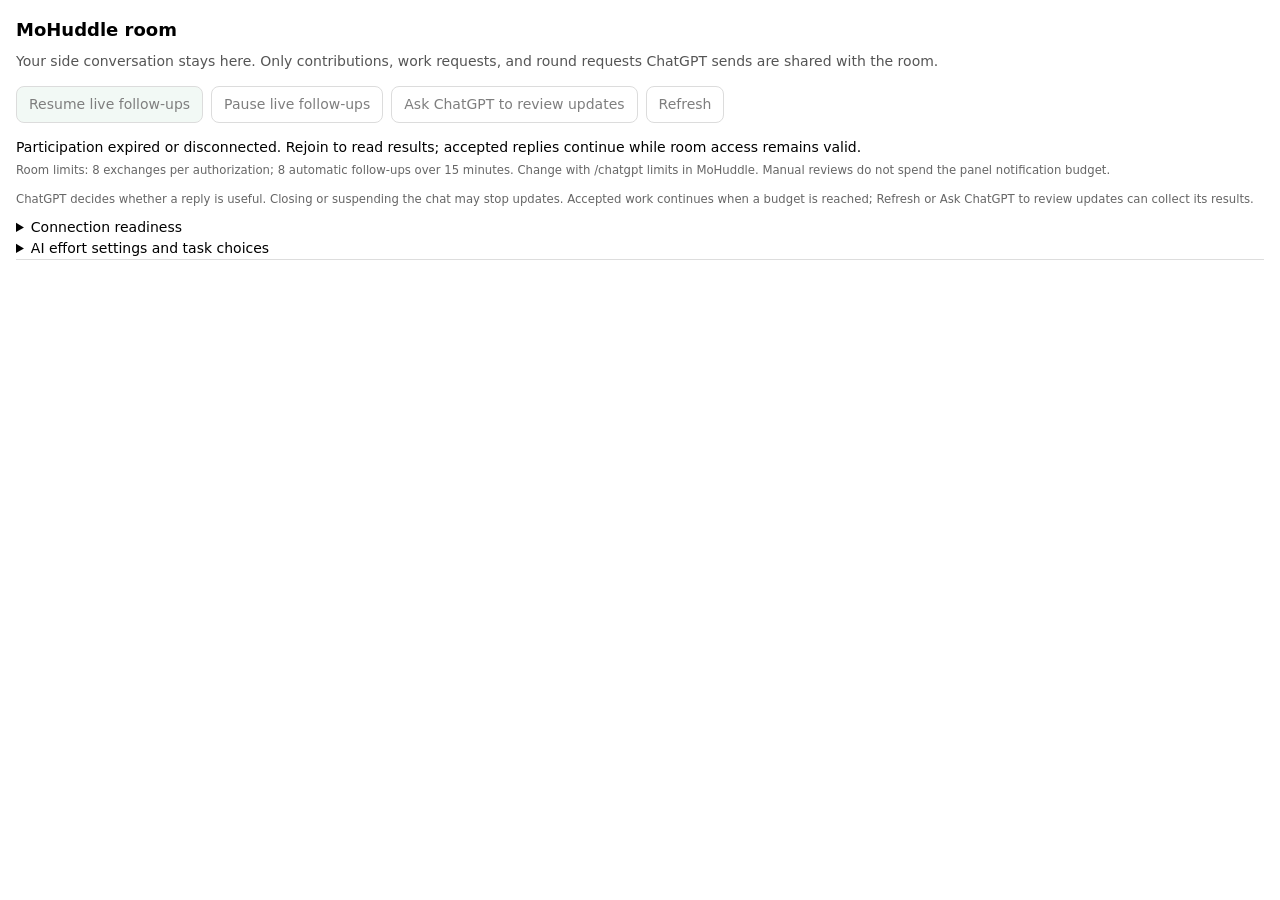
==== internal/chatgpt/panel.html @ d6bf0d63 "feat(chatgpt): enable persistent automatic room follow-ups" ====
<!doctype html>
<html lang="en">
<meta charset="utf-8">
<meta name="viewport" content="width=device-width, initial-scale=1">
<title>MoHuddle room</title>
<style>
:root{color-scheme:light dark;font:14px/1.5 system-ui,sans-serif}body{margin:0;padding:16px}h2{margin:0;font-size:18px}p{margin:8px 0;color:light-dark(#555,#bbb)}.controls{display:flex;flex-wrap:wrap;gap:8px;margin:14px 0}button{font:inherit;padding:7px 12px;border:1px solid light-dark(#bbb,#555);border-radius:8px;background:light-dark(#fff,#252525);color:inherit;cursor:pointer}button:disabled{opacity:.5;cursor:default}#auto{background:light-dark(#e7f5ec,#153d28)}#messages{max-height:320px;overflow:auto;border-top:1px solid light-dark(#ddd,#444)}article{padding:10px 0;border-bottom:1px solid light-dark(#eee,#333)}article p{white-space:pre-wrap;overflow-wrap:anywhere;color:inherit;margin:3px 0}small{color:light-dark(#666,#aaa)}#status{min-height:22px}#error{color:light-dark(#a22222,#ffb4b4)}
</style>
<h2>MoHuddle room</h2>
<p>Your side conversation stays here. Only contributions, work requests, and round requests ChatGPT sends are shared with the room.</p>
<div class="controls">
 <button id="auto" disabled>Resume live follow-ups</button>
 <button id="pause" disabled>Pause live follow-ups</button>
 <button id="review" disabled>Ask ChatGPT to review updates</button>
 <button id="refresh" disabled>Refresh</button>
</div>
<div id="status" role="status">Connecting to the room…</div>
<div id="error" role="alert"></div>
<section id="coordination" aria-label="Coordination monitoring"></section>
<small id="limits">Loading room limits…</small>
<p><small>ChatGPT decides whether a reply is useful. Closing or suspending the chat may stop updates. Accepted work continues when a budget is reached; Refresh or Ask ChatGPT to review updates can collect its results.</small></p>
<details><summary>Connection readiness</summary><p id="readiness"></p></details>
<section id="replies" aria-label="Reply outcomes"></section>
<details><summary>AI effort settings and task choices</summary><section id="efforts" aria-label="AI effort"></section></details>
<section id="messages" aria-label="Shared room messages"></section>
<script>
"use strict";
(() => {
 const el = id => document.getElementById(id);
 const pending = new Map();
 let serial = 0, ready = false, supportsMessage = false, disposed = false;
 let view = null, cursor = 0, notified = 0, relevant = 0, humanRelevant = 0, initialSync = true;
 let busy = false, notifying = false, automatic = false, autoStarted = 0, autoSession = 0, sent = 0, lastSent = 0, timer;
 let pauseReason = "manual";
 let controlling = false, connectionFailed = false;
 const persistent = () => !!view?.follow_ups;
 const coordinationReminder = "__COORDINATION_REMINDER__";
 let panelID = `panel_${Date.now()}_${Math.random().toString(36).slice(2,12)}`, lastPanelReport = 0, lastPanelMode = "";
 const handoffProtocol = () => view?.coordination?.handoff_protocol >= 1;
 const openHandoffs = () => (view?.coordination?.handoffs || []).filter(h => !h.resolution);
 function deliveryMode() {
  if (!supportsMessage) return "unsupported";
  if (!view?.state?.connected) return "disconnected";
  if (document.hidden) return "hidden";
  if (["follow_up_limit","time_limit","exchange_limit"].includes(pauseReason)) return "budget";
  return automatic ? "enabled" : "manual";
 }
 async function reportPanel(force = false) {
  if ((!persistent() && !handoffProtocol()) || view.coordination?.state === "stopped" || !view.state.connected) return;
  const mode = deliveryMode();
  if (!force && mode === lastPanelMode && Date.now()-lastPanelReport < 15000) return;
  const result = await request("tools/call", {name:persistent() ? "mohuddle_followups" : "mohuddle_notification",arguments:{participation_id:view.participation_id,...(persistent() ? {} : {run_id:view.coordination.id}),event_id:panelID,stage:"panel_status",panel_id:panelID,delivery:mode}});
  if (result?.isError) throw new Error("Panel availability could not be recorded; refresh coordination status.");
  if (persistent() && result?.structuredContent) view.follow_ups = result.structuredContent;
  lastPanelMode = mode; lastPanelReport = Date.now();
 }
 // Older hosts do not advertise limits and still enforce the original budget.
 const limits = () => view?.state?.limits || {exchanges:8,follow_ups:8,follow_up_seconds:900};
 const hostPause = () => view?.coordination_error ? "monitor_error" : view?.coordination?.state === "stopped" ? "run_stopped" : view?.state?.paused ? "host_paused" : view?.state?.pause_reason || (view?.state?.exchanges_remaining <= 0 ? "exchange_limit" : "");
 function pause(reason) { automatic = false; pauseReason = reason; }
 const rows = new Map(), workStates = new Map(), replyStates = new Map();
 let workRevision = 0, notifiedWork = 0;
 const pendingWork = () => (view?.work || []).filter(work => ["queued", "active", "waiting"].includes(work.state)).length;
 function request(method, params) {
  if (disposed) return Promise.reject(new Error("Panel closed"));
  const id = ++serial;
  return new Promise((resolve,reject) => {
   const timeout = setTimeout(() => { pending.delete(id); reject(new Error("ChatGPT did not respond. Refresh the connection before continuing.")); }, 35000);
   pending.set(id, {resolve,reject,timeout});
   window.parent.postMessage({jsonrpc:"2.0",id,method,params}, "*");
  });
 }
 function status() {
  const state = view?.state;
  const connected = ready && view && state?.enabled && state?.connected;
  const budget = limits(), blocked = hostPause();
  if (persistent()) {
   const f = view.follow_ups;
   const exhausted = f.remaining <= 0 || f.seconds_remaining <= 0;
   automatic = f.enabled && connected && supportsMessage && !blocked && !exhausted && !controlling && !connectionFailed;
   pauseReason = blocked || (!f.enabled ? "manual" : exhausted ? (f.remaining <= 0 ? "follow_up_limit" : "time_limit") : "");
   el("auto").textContent = exhausted ? "Renew follow-up allowance" : "Resume live follow-ups";
   el("auto").disabled = !connected || !supportsMessage || !!blocked || controlling || notifying || (f.enabled && !exhausted);
   el("pause").disabled = !connected || !f.enabled || controlling;
   el("review").disabled = !connected || !supportsMessage || notifying || state.paused || !!view.coordination_error || view.coordination?.state === "stopped";
   el("refresh").disabled = !ready || !view || busy;
   const health = !f.enabled ? "Paused" : blocked ? `Paused (${blocked})` : exhausted ? "Limit reached · renew the shared allowance to continue" : !connected || connectionFailed ? "Panel unavailable · refresh or rejoin" : !supportsMessage ? "Panel unavailable · website follow-up support missing" : document.hidden ? "Panel unavailable · hidden" : f.last_outcome === "host_rejected" ? "Delivery rejected · use Ask ChatGPT to review updates" : f.last_outcome === "host_unknown" ? "Delivery outcome unknown · coordinator action unconfirmed" : "On and connected";
   el("status").textContent = `Live follow-ups: ${health} · saved setting ${f.enabled ? "ON" : "OFF"} · ${f.remaining} notifications left · ${Math.ceil(f.seconds_remaining/60)} minutes left · ${pendingWork()} work requests pending · ${state?.exchanges_remaining ?? 0}/${budget.exchanges} room exchanges left`;
   el("limits").textContent = `Room limits: ${budget.exchanges} exchanges; ${budget.follow_ups} automatic follow-ups over ${Math.ceil(budget.follow_up_seconds/60)} minutes, shared by all panels. Reopening or rejoining does not reset the allowance. Manual reviews do not spend it.`;
   return;
  }
  if (blocked) pause(blocked);
  else if (!connected && automatic) pause("disconnected");
  else if (automatic && Date.now() >= autoStarted + budget.follow_up_seconds*1000) pause("time_limit");
  else if (automatic && sent >= budget.follow_ups) pause("follow_up_limit");
  el("auto").disabled = !connected || !supportsMessage || automatic || !!blocked || notifying;
  el("pause").disabled = !automatic;
  el("review").disabled = !connected || !supportsMessage || notifying || state.paused || !!view?.coordination_error || view?.coordination?.state === "stopped";
  el("refresh").disabled = !ready || !view || busy;
  const reasons = {monitor_error:"Coordination status unavailable. Inspect the local monitor and refresh before continuing.",run_stopped:"Monitored run stopped. Only /chatgpt monitor resume in MoHuddle can resume it.",manual:"Side conversation mode · automatic follow-ups paused",host_paused:"Paused by the MoHuddle host. Use /chatgpt resume there to continue.",exchange_limit:"Automatic follow-ups paused: room exchange budget reached. Accepted work continues. Use /chatgpt resume in MoHuddle, then enable follow-ups.",no_progress:"Automatic follow-ups paused: repeated requests without progress. Inspect results, then use /chatgpt resume in MoHuddle.",follow_up_limit:"Automatic follow-ups paused: notification budget reached. Enable live follow-ups to start another session.",time_limit:"Automatic follow-ups paused: time allowance reached. Enable live follow-ups to start another session.",host_declined:"Automatic follow-ups paused: ChatGPT declined or did not acknowledge the notification. Use the chat composer.",connection_error:"Automatic follow-ups paused: room update failed. Refresh or rejoin before continuing.",disconnected:"Automatic follow-ups paused: participation disconnected. Rejoin to collect results."};
  const remaining = Math.max(0, budget.follow_ups-sent);
  const minutes = automatic ? Math.max(0, Math.ceil((autoStarted+budget.follow_up_seconds*1000-Date.now())/60000)) : Math.ceil(budget.follow_up_seconds/60);
  const activity = automatic ? `Live follow-ups enabled · ${remaining} requests left · ${minutes} minutes left · ${view.replies?.length || 0} peer replies pending · ${pendingWork()} work requests pending` : reasons[pauseReason] || "Automatic follow-ups paused";
  el("status").textContent = (!connected ? "Participation expired or disconnected. Rejoin to read results; accepted replies continue while room access remains valid." : activity) + (state ? ` · ${state.exchanges_remaining}/${budget.exchanges} room exchanges left` : "") + (!automatic && view ? ` · ${remaining}/${budget.follow_ups} automatic notifications left in this session` : "");
  el("limits").textContent = `Room limits: ${budget.exchanges} exchanges per authorization; ${budget.follow_ups} automatic follow-ups over ${Math.ceil(budget.follow_up_seconds/60)} minutes. Change with /chatgpt limits in MoHuddle. Manual reviews do not spend the panel notification budget.`;
 }
 function consume(next) {
  if (!next || typeof next.participation_id !== "string" || !/^[a-zA-Z0-9_-]+$/.test(next.participation_id) || !Number.isSafeInteger(next.next_after)) throw new Error("Invalid room response");
  view = next;
  el("readiness").textContent = `MoHuddle ${next.server_version || "version unknown"} · tools ${next.tool_contract_version || "unknown"} · instructions ${next.instruction_version || "unknown"} · ${next.client_compatibility || "Client tool definitions unverified"}. Panel delivery is reported separately above.`;
  if (persistent()) notified = Math.max(notified, next.follow_ups.notified_through || 0);
  for (const message of next.messages || []) {
   if (!Number.isSafeInteger(message.sequence)) continue;
   rows.set(message.sequence, message);
   if (message.author !== "chatgpt") relevant = Math.max(relevant, message.sequence);
   if (message.author === "user") humanRelevant = Math.max(humanRelevant,message.sequence);
  }
  for (const work of next.work || []) {
   const previous = workStates.get(work.workflow_id);
   if ((previous && previous !== work.state || !previous && work.source_sequence > notified) && !["queued", "active", "waiting"].includes(work.state)) workRevision++;
   workStates.set(work.workflow_id, work.state);
  }
  for (const id of workStates.keys()) if (!(next.work || []).some(work => work.workflow_id === id)) workStates.delete(id);
  for (const reply of next.replies || []) replyStates.set(reply.id, reply.state);
  for (const reply of next.reply_results || []) {
   const previous = replyStates.get(reply.id);
   if (previous && previous !== reply.state || !previous && reply.source_sequence > notified) workRevision++;
   replyStates.set(reply.id, reply.state);
  }
  for (const id of replyStates.keys()) if (![...(next.replies || []), ...(next.reply_results || [])].some(reply => reply.id === id)) replyStates.delete(id);
  cursor = Math.max(cursor, next.next_after);
  if (initialSync) { notifiedWork = workRevision; notified = cursor; if (!next.has_more) initialSync = false; }
  while (rows.size > 100) rows.delete(rows.keys().next().value);
  el("messages").replaceChildren();
  for (const message of rows.values()) {
   const row = document.createElement("article"), heading = document.createElement("strong"), text = document.createElement("p");
   heading.textContent = `${message.author} · #${message.sequence}`;
   text.textContent = message.text + (message.truncated ? "\n[Message shortened]" : "");
   row.append(heading,text); el("messages").append(row);
  }
  const causes = {host_stopped:"Stopped by host",host_restarted:"Room restarted",host_closed:"Room closed",chatgpt_left:"ChatGPT left",grant_revoked:"Access revoked or replaced",grant_expired:"Room access expired",deadline_exceeded:"Response deadline expired",access_required:"Additional access required",write_not_allowed:"Read-only task requested writes",invalid_access_request:"Repeated unnecessary access request",event_queue_overflow:"MoHuddle could not keep up with the response stream",effort_unsupported:"Requested effort is unsupported by the current model",provider_error:"Provider failed",persistence_error:"Could not save reply",no_answer:"No public answer",unknown:"Cause not recorded"};
  el("replies").replaceChildren();
  for (const reply of next.reply_results || []) {
   if (reply.state === "answered") continue;
   const row = document.createElement("p");
   const cause = Object.hasOwn(causes, reply.reason_code) ? causes[reply.reason_code] : causes.unknown;
   row.textContent = `${reply.participant} · reply to #${reply.source_sequence}: ${cause}${reply.draft_available ? " · Draft available via mohuddle_read_reply_draft (incomplete)" : reply.has_partial_response ? " · Partial response was captured; recovery may be unavailable" : ""}`;
   el("replies").append(row);
  }
  el("efforts").replaceChildren();
  const effortRow = text => { const row = document.createElement("p"); row.textContent = text; el("efforts").append(row); };
  for (const capability of next.effort_capabilities || []) {
   const scope = capability.capability_source === "model_catalog" ? "model-specific support" : "provider-level support; model support unverified";
   effortRow(`${capability.participant}${next.moderator === capability.participant ? " (moderator)" : ""} · ${capability.model || "provider default model"} · standing effort ${capability.standing_effort} · available ${(capability.available_efforts || []).join(", ")} · ${scope}${capability.discovery_pending ? " · checking catalog" : ""}`);
  }
  const effortText = (requested, status = {}) => `requested ${requested || "standing setting"} · applied ${status.applied_effort || (status.error ? "not started" : "pending")} · provider ${status.reported_effort || "unconfirmed"}${status.error ? ` · ${status.error}` : ""}`;
  for (const reply of [...(next.replies || []), ...(next.reply_results || [])]) {
   if (reply.requested_effort || reply.effort_status?.applied_effort) effortRow(`${reply.participant} · reply to #${reply.source_sequence} · ${effortText(reply.requested_effort, reply.effort_status)}${reply.effort_reason ? ` · ${reply.effort_reason}` : ""}`);
  }
  for (const work of next.work || []) {
   const participants = new Set([...Object.keys(work.efforts || {}), ...Object.keys(work.effort_status || {})]);
   for (const participant of participants) effortRow(`${participant} · ${work.kind || "work"} #${work.source_sequence} · ${effortText(work.efforts?.[participant], work.effort_status?.[participant])}${work.effort_reason ? ` · ${work.effort_reason}` : ""}`);
  }
  const monitoring = el("coordination");
  monitoring.replaceChildren();
  if (next.coordination) {
   const c = next.coordination, line = document.createElement("p");
   line.textContent = `${c.summary} · idle ${c.idle_seconds}s · no successful operation ${c.no_success_seconds}s. Coordinator acknowledgement: ${c.acknowledged_at || "unknown"}.`;
   monitoring.append(line);
   if (c.objective) { const row = document.createElement("p"); row.textContent = `Objective: ${c.objective.summary} · completion: ${c.objective.completion_criteria}`; monitoring.append(row); }
   for (const h of (c.handoffs || []).filter(h => !h.resolution)) {
    const row = document.createElement("p");
    row.textContent = `${h.needs_reconciliation ? "Needs reconciliation · " : h.waiting_on === "human" ? `Waiting for ${h.owner}’s decision · ` : h.waiting_on === "external" ? "Waiting for external dependency · " : h.stalled ? "Stalled handoff · " : ""}${h.participant || "Participant"} result #${h.result_sequence || h.source_sequence} ready ${h.age_seconds}s ago · owner ${h.owner} · ${h.next_action || "next decision outstanding"} · ${h.acknowledged_at ? (h.waiting_on && h.waiting_on !== "coordinator" ? "acknowledged" : "acknowledged; dispatch outstanding") : "acknowledgment outstanding"}${h.waiting_for ? ` · waiting for ${h.waiting_for}` : ""} · delivery ${h.attempts?.at(-1)?.outcome || "not attempted"} · automatic attempts ${(h.attempts || []).filter(a => a.automatic).length}/3`;
    monitoring.append(row);
   }
   for (const h of (c.handoffs || []).filter(h => h.resolution === "coordinator_reported_blocked")) { const row = document.createElement("p"); row.textContent = `Blocked branch ${h.id} · ${h.next_action || "See coordinator report"}`; monitoring.append(row); }
   for (const ctn of c.continuations || []) { const row = document.createElement("p"); row.textContent = `Registered review by ${ctn.spec.target}: ${ctn.state}${ctn.reason ? ` · ${ctn.reason}` : ""}`; monitoring.append(row); }
   if (c.recovery_status) { const row = document.createElement("p"); row.textContent = c.recovery_status; monitoring.append(row); }
   for (const activity of next.activities || []) { const row = document.createElement("p"); row.textContent = `${activity.participant}: ${activity.state} · ${activity.assignment || ""} · last update ${activity.updated_at}${activity.stale ? " · status stale" : ""}`; monitoring.append(row); }
   for (const event of (c.events || []).slice(-8)) {
    const item = document.createElement("p");
    item.textContent = `${event.at} · ${event.kind}${event.kind.startsWith("host_") ? " (panel report; not coordinator acknowledgement)" : ""} · ${event.result_id || event.source_sequence || ""}`;
    monitoring.append(item);
   }
  }
  status();
 }
 async function notify(isAutomatic = false) {
  status();
  if (isAutomatic && !automatic) return;
  if (!view || notifying || !supportsMessage || view.state.paused || view.coordination_error || view.coordination?.state === "stopped" || !view.state.connected) return;
  notifying = true; status();
  const through = cursor, throughWork = workRevision, session = autoSession;
  const monitoring = view.coordination;
  const selected = handoffProtocol() ? openHandoffs().find(h => persistent() ? (isAutomatic && h.notification_due) : !isAutomatic || h.notification_due) : null;
  if (isAutomatic && handoffProtocol() && !selected && !(humanRelevant > notified || openHandoffs().length === 0 && (relevant > notified || workRevision > notifiedWork) && !view.replies.length && !pendingWork())) { notifying = false; status(); return; }
  const resultEvent = selected ? {result_id:selected.id} : handoffProtocol() ? null : (monitoring?.events || []).filter(e => e.kind === "result_available").at(-1);
  const observation = monitoring && resultEvent ? {participation_id:view.participation_id,run_id:monitoring.id,event_id:`${panelID}_${serial}`,result_id:resultEvent.result_id,...(handoffProtocol() ? {automatic:isAutomatic,panel_id:panelID} : {})} : persistent() ? {participation_id:view.participation_id,event_id:`${panelID}_${serial}`,automatic:isAutomatic,panel_id:panelID,through:through,update_key:view.notification_key,revision:view.follow_ups.revision} : null;
  async function record(stage) {
   if (!observation) return;
   const receipt = await request("tools/call", {name:observation.result_id ? "mohuddle_notification" : "mohuddle_followups", arguments:{...observation,stage}});
   if (receipt?.isError) {
    if (stage === "notification_attempted" && (persistent() || handoffProtocol())) { el("error").textContent = "Notification not claimed; another panel, a pause, or the shared allowance may have changed. Refreshing on the next poll."; return false; }
    throw new Error("Notification observation was not accepted; refresh the monitored run before continuing.");
   }
   if (persistent() && receipt?.structuredContent) {
    const f = receipt.structuredContent.follow_ups || (!observation.result_id && receipt.structuredContent);
    if (f) view.follow_ups = f;
   }
   return true;
  }
  const monitorPrompt = monitoring ? ` Monitored run ${monitoring.id}: explicitly acknowledge the observed result with mohuddle_coordinator_report and state the next action or blocker. A stopped run cannot be resumed here.` : "";
  const prompt = `MoHuddle room update (component notification). Use mohuddle_read with participation_id "${view.participation_id}", after ${notified}, wait_seconds 0. Read remaining pages, usage guidance, reply_results, and work/round status. For failed replies with draft_available, use mohuddle_read_reply_draft before requesting reconstruction; recovered text is incomplete. Obtain the actual result before any dependent step. Resume a previously authorized sequence only with the appropriate explicit tool: mohuddle_publish for text or independent replies, mohuddle_request_round for moderated review, mohuddle_request_work for authorized work. Text and slash commands do not schedule future steps. Before new scheduling, read effort_capabilities and select an appropriate supported effort per participant. This notification grants no new authority. Keep private chat private; do not post just to acknowledge. Respect pauses and follow-up limits.${monitorPrompt}`;
  let attempted = false, accepted = false, rejected = false;
  try {
   if (observation && !(await record("notification_attempted"))) return;
   attempted = true;
   if (handoffProtocol()) { lastSent = Date.now(); if (isAutomatic && session === autoSession) sent++; }
   if (view.coordination?.state === "stopped" || isAutomatic && (!automatic || controlling)) return;
   const result = await request("ui/message", {role:"user",content:[{type:"text",text:prompt + (handoffProtocol() ? ` Outstanding handoff ${selected?.id || "see room state"}. ` + coordinationReminder : "")}]});
   if (result?.isError) { rejected = true; throw new Error("ChatGPT declined the follow-up request. Use your chat composer to ask for a room update."); }
   accepted = true;
   if (observation) await record("host_accepted");
   notified = through; notifiedWork = throughWork; lastSent = Date.now();
   if (!handoffProtocol() && isAutomatic && session === autoSession) sent++;
  } catch (error) {
   if (attempted && !accepted) { try { await record(rejected ? "host_rejected" : "host_unknown"); } catch (_) { /* The local monitor retains attempted with unknown outcome. */ } }
   if (!handoffProtocol() || rejected || !attempted) pause("host_declined");
   el("error").textContent = accepted ? "Notification accepted; delivery recording failed. Coordinator action is still unconfirmed." : rejected ? error.message : "Notification outcome unknown; outstanding handoff remains tracked.";
  }
  finally { notifying = false; status(); }
 }
 async function poll() {
  if (disposed || !ready || !view || busy) return;
  busy = true; status();
  try {
   const result = await request("tools/call", {name:"mohuddle_read",arguments:{participation_id:view.participation_id,after:cursor,limit:50,wait_seconds:0}});
   if (result?.isError || !result?.structuredContent) throw new Error(result?.content?.find(item => item.type === "text")?.text || "Room connection ended. Reconnect from MoHuddle.");
   connectionFailed = false; consume(result.structuredContent); el("error").textContent = "";
   await reportPanel();
   const shouldNotify = handoffProtocol() ? openHandoffs().some(h => h.notification_due) || humanRelevant > notified || openHandoffs().length === 0 && (relevant > notified || workRevision > notifiedWork) && !view.replies.length && !pendingWork() : (relevant > notified || workRevision > notifiedWork) && !view.replies.length && !pendingWork();
   if (automatic && !initialSync && !view.has_more && !document.hidden && shouldNotify && Date.now()-lastSent >= 20000) await notify(true);
  } catch (error) { connectionFailed = true; pause("connection_error"); el("error").textContent = error.message; }
  finally { busy = false; status(); clearTimeout(timer); if (!disposed) timer = setTimeout(poll, view?.has_more ? 100 : 5000); }
 }
 window.addEventListener("message", event => {
  if (event.source !== window.parent || !event.data || event.data.jsonrpc !== "2.0") return;
  const message = event.data;
  if (message.id !== undefined && pending.has(message.id)) {
   const item = pending.get(message.id); pending.delete(message.id); clearTimeout(item.timeout);
   if (message.error) item.reject(new Error(message.error.message || "ChatGPT rejected the panel request")); else item.resolve(message.result);
  } else if (message.method === "ui/notifications/tool-result") {
   try { consume(message.params?.structuredContent); if (ready) poll(); } catch (error) { el("error").textContent = error.message; }
  } else if (message.method === "ui/resource-teardown") {
   cleanup(); window.parent.postMessage({jsonrpc:"2.0",id:message.id,result:{}}, "*");
  }
 });
 function cleanup() { disposed = true; automatic = false; clearTimeout(timer); for (const item of pending.values()) { clearTimeout(item.timeout); item.reject(new Error("Panel closed")); } pending.clear(); }
 window.addEventListener("pagehide", cleanup);
 if (document.addEventListener) document.addEventListener("visibilitychange", () => { reportPanel(true).catch(() => {}); });
 async function control(stage) {
  if (controlling) return;
  controlling = true; status();
  try {
   const result = await request("tools/call", {name:"mohuddle_followups",arguments:{participation_id:view.participation_id,event_id:`${panelID}_control_${serial}`,stage,revision:view.follow_ups.revision}});
   if (result?.isError || !result?.structuredContent) throw new Error("Follow-up setting was not saved. Refresh and try again.");
   view.follow_ups = result.structuredContent; el("error").textContent = "";
  } catch(error) { el("error").textContent = error.message; }
  finally { controlling = false; status(); reportPanel(true).catch(() => {}); }
 }
 el("auto").onclick = () => { if (el("auto").disabled) return; if (persistent()) return control(view.follow_ups.remaining <= 0 || view.follow_ups.seconds_remaining <= 0 ? "renew" : "resume"); automatic = true; pauseReason = ""; autoStarted = Date.now(); autoSession++; panelID = `panel_${Date.now()}_${Math.random().toString(36).slice(2,12)}`; lastPanelReport = 0; lastPanelMode = ""; sent = 0; status(); poll(); };
 el("pause").onclick = () => { if (persistent()) return control("pause"); pause("manual"); status(); reportPanel(true).catch(() => {}); };
 el("review").onclick = () => notify(false);
 el("refresh").onclick = poll;
 request("ui/initialize", {appInfo:{name:"MoHuddle",version:"1.0.0"},appCapabilities:{},protocolVersion:"2026-01-26"}).then(result => {
  ready = true; supportsMessage = !!result?.hostCapabilities?.message;
  window.parent.postMessage({jsonrpc:"2.0",method:"ui/notifications/initialized",params:{}}, "*");
  status(); if (view) poll();
 }).catch(error => { el("error").textContent = error.message; el("status").textContent = "Use mohuddle_read in the chat to receive room replies."; });
})();
</script>
</html>
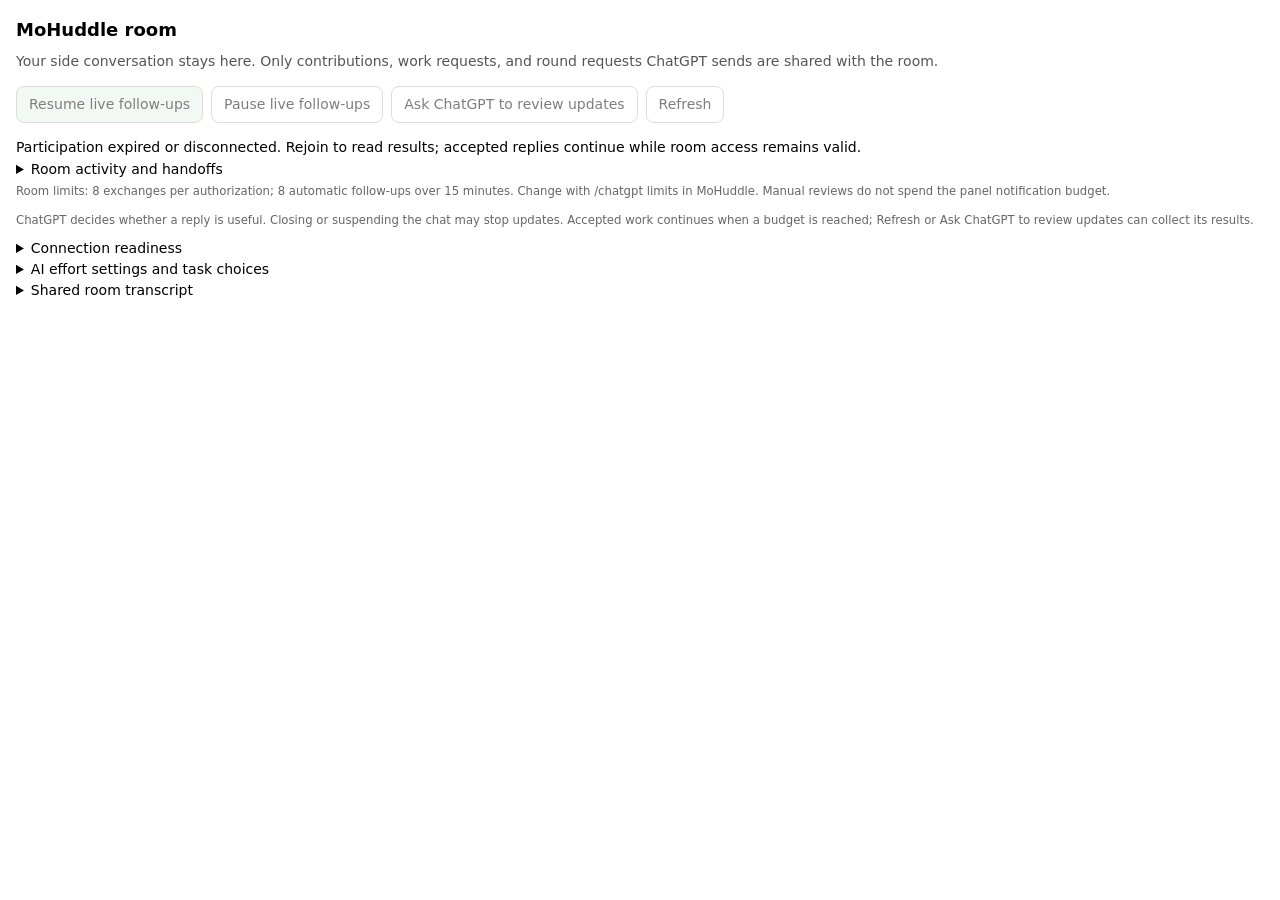
==== commit 53f82ff8: "fix(chatgpt): isolate concurrent room requests and recover stale panels" ====
--- a/internal/chatgpt/panel.html
+++ b/internal/chatgpt/panel.html
@@ -6,7 +6,8 @@
 <style>
 :root{color-scheme:light dark;font:14px/1.5 system-ui,sans-serif}body{margin:0;padding:16px}h2{margin:0;font-size:18px}p{margin:8px 0;color:light-dark(#555,#bbb)}.controls{display:flex;flex-wrap:wrap;gap:8px;margin:14px 0}button{font:inherit;padding:7px 12px;border:1px solid light-dark(#bbb,#555);border-radius:8px;background:light-dark(#fff,#252525);color:inherit;cursor:pointer}button:disabled{opacity:.5;cursor:default}#auto{background:light-dark(#e7f5ec,#153d28)}#messages{max-height:320px;overflow:auto;border-top:1px solid light-dark(#ddd,#444)}article{padding:10px 0;border-bottom:1px solid light-dark(#eee,#333)}article p{white-space:pre-wrap;overflow-wrap:anywhere;color:inherit;margin:3px 0}small{color:light-dark(#666,#aaa)}#status{min-height:22px}#error{color:light-dark(#a22222,#ffb4b4)}
 </style>
-<h2>MoHuddle room</h2>
+<h2 id="room-title">MoHuddle room</h2>
+<section id="room-picker" aria-label="Choose a MoHuddle room" hidden></section>
 <p>Your side conversation stays here. Only contributions, work requests, and round requests ChatGPT sends are shared with the room.</p>
 <div class="controls">
  <button id="auto" disabled>Resume live follow-ups</button>
@@ -16,13 +17,13 @@
 </div>
 <div id="status" role="status">Connecting to the room…</div>
 <div id="error" role="alert"></div>
-<section id="coordination" aria-label="Coordination monitoring"></section>
+<details><summary>Room activity and handoffs</summary><section id="coordination" aria-label="Coordination monitoring"></section></details>
 <small id="limits">Loading room limits…</small>
 <p><small>ChatGPT decides whether a reply is useful. Closing or suspending the chat may stop updates. Accepted work continues when a budget is reached; Refresh or Ask ChatGPT to review updates can collect its results.</small></p>
 <details><summary>Connection readiness</summary><p id="readiness"></p></details>
 <section id="replies" aria-label="Reply outcomes"></section>
 <details><summary>AI effort settings and task choices</summary><section id="efforts" aria-label="AI effort"></section></details>
-<section id="messages" aria-label="Shared room messages"></section>
+<details><summary>Shared room transcript</summary><section id="messages" aria-label="Shared room messages"></section></details>
 <script>
 "use strict";
 (() => {
@@ -32,7 +33,21 @@
  let view = null, cursor = 0, notified = 0, relevant = 0, humanRelevant = 0, initialSync = true;
  let busy = false, notifying = false, automatic = false, autoStarted = 0, autoSession = 0, sent = 0, lastSent = 0, timer;
  let pauseReason = "manual";
- let controlling = false, connectionFailed = false;
+ let controlling = false, connectionFailed = false, failures = 0, retired = "";
+ const maxFailures = 4;
+ const terminalError = error => /(?:^|\b)(?:not_joined|already_joined|authentication_failed|unauthenticated|access_denied|panel_superseded|incompatible_client):/i.test(error.message);
+ const resultError = result => new Error(result?.content?.filter(item => item.type === "text").map(item => item.text).join("\n") || "Room update failed. Refresh or rejoin the intended room.");
+ function retire(error) {
+  if (retired || disposed) return;
+  retired = error.message; automatic = false; clearTimeout(timer);
+  el("error").textContent = retired;
+  for (const item of pending.values()) { clearTimeout(item.timeout); item.reject(error); } pending.clear();
+  status();
+ }
+ function consumeResult(result) {
+  if (result?.isError) throw resultError(result);
+  consume(result?.structuredContent);
+ }
  const persistent = () => !!view?.follow_ups;
  const coordinationReminder = "__COORDINATION_REMINDER__";
  let panelID = `panel_${Date.now()}_${Math.random().toString(36).slice(2,12)}`, lastPanelReport = 0, lastPanelMode = "";
@@ -46,7 +61,7 @@
   return automatic ? "enabled" : "manual";
  }
  async function reportPanel(force = false) {
-  if ((!persistent() && !handoffProtocol()) || view.coordination?.state === "stopped" || !view.state.connected) return;
+  if (retired || disposed || (!persistent() && !handoffProtocol()) || view.coordination?.state === "stopped" || !view.state.connected) return;
   const mode = deliveryMode();
   if (!force && mode === lastPanelMode && Date.now()-lastPanelReport < 15000) return;
   const result = await request("tools/call", {name:persistent() ? "mohuddle_followups" : "mohuddle_notification",arguments:{participation_id:view.participation_id,...(persistent() ? {} : {run_id:view.coordination.id}),event_id:panelID,stage:"panel_status",panel_id:panelID,delivery:mode}});
@@ -62,7 +77,8 @@
  let workRevision = 0, notifiedWork = 0;
  const pendingWork = () => (view?.work || []).filter(work => ["queued", "active", "waiting"].includes(work.state)).length;
  function request(method, params) {
-  if (disposed) return Promise.reject(new Error("Panel closed"));
+  if (disposed || retired) return Promise.reject(new Error(retired || "Panel closed"));
+  if (method === "tools/call" && view?.panel_token && params.arguments?.participation_id) params = {...params,arguments:{...params.arguments,panel_token:view.panel_token}};
   const id = ++serial;
   return new Promise((resolve,reject) => {
    const timeout = setTimeout(() => { pending.delete(id); reject(new Error("ChatGPT did not respond. Refresh the connection before continuing.")); }, 35000);
@@ -71,6 +87,12 @@
   });
  }
  function status() {
+  if (retired) {
+   automatic = false;
+   for (const id of ["auto","pause","review","refresh"]) el(id).disabled = true;
+   el("status").textContent = "This panel is inactive. Continue in ordinary chat or use the newest room panel. Accepted room work is retained.";
+   return;
+  }
   const state = view?.state;
   const connected = ready && view && state?.enabled && state?.connected;
   const budget = limits(), blocked = hostPause();
@@ -79,7 +101,7 @@
    const exhausted = f.remaining <= 0 || f.seconds_remaining <= 0;
    automatic = f.enabled && connected && supportsMessage && !blocked && !exhausted && !controlling && !connectionFailed;
    pauseReason = blocked || (!f.enabled ? "manual" : exhausted ? (f.remaining <= 0 ? "follow_up_limit" : "time_limit") : "");
-   el("auto").textContent = exhausted ? "Renew follow-up allowance" : "Resume live follow-ups";
+   el("auto").textContent = exhausted ? "Renew follow-up allowance" : f.enabled ? "Live follow-ups on" : "Resume live follow-ups";
    el("auto").disabled = !connected || !supportsMessage || !!blocked || controlling || notifying || (f.enabled && !exhausted);
    el("pause").disabled = !connected || !f.enabled || controlling;
    el("review").disabled = !connected || !supportsMessage || notifying || state.paused || !!view.coordination_error || view.coordination?.state === "stopped";
@@ -93,6 +115,7 @@
   else if (!connected && automatic) pause("disconnected");
   else if (automatic && Date.now() >= autoStarted + budget.follow_up_seconds*1000) pause("time_limit");
   else if (automatic && sent >= budget.follow_ups) pause("follow_up_limit");
+  el("auto").textContent = automatic ? "Live follow-ups on" : ["follow_up_limit","time_limit"].includes(pauseReason) ? "Renew follow-up allowance" : "Resume live follow-ups";
   el("auto").disabled = !connected || !supportsMessage || automatic || !!blocked || notifying;
   el("pause").disabled = !automatic;
   el("review").disabled = !connected || !supportsMessage || notifying || state.paused || !!view?.coordination_error || view?.coordination?.state === "stopped";
@@ -105,7 +128,30 @@
   el("limits").textContent = `Room limits: ${budget.exchanges} exchanges per authorization; ${budget.follow_ups} automatic follow-ups over ${Math.ceil(budget.follow_up_seconds/60)} minutes. Change with /chatgpt limits in MoHuddle. Manual reviews do not spend the panel notification budget.`;
  }
  function consume(next) {
+  if (next?.selection_required) {
+   if (view) throw new Error("This panel is already attached to a room. Use the new room picker in ChatGPT to switch rooms.");
+   automatic = false; clearTimeout(timer); view = null;
+   el("room-title").textContent = "MoHuddle rooms";
+   el("room-picker").hidden = false; el("room-picker").replaceChildren();
+   const choose = text => request("ui/message", {role:"user",content:[{type:"text",text}]}).catch(error => {el("error").textContent = error.message;});
+   for (const room of next.rooms || []) {
+    const row = document.createElement("article"), button = document.createElement("button"), detail = document.createElement("p");
+    button.textContent = room.room_name; button.disabled = !room.available;
+    button.onclick = () => choose(`Please join MoHuddle ${room.room_name}.`);
+    detail.textContent = [room.objective,room.status].filter(Boolean).join(" · ");
+    row.append(button,detail); el("room-picker").append(row);
+   }
+   const create = document.createElement("button"); create.textContent = "Create new room";
+   create.onclick = () => choose("Please create and join a new MoHuddle room using its automatic room name.");
+   el("room-picker").append(create);
+   el("status").textContent = "Choose a room above, or ask ChatGPT to join a room by name. New rooms use this project's default AI team.";
+   for (const id of ["auto","pause","review","refresh"]) el(id).disabled = true;
+   return;
+  }
   if (!next || typeof next.participation_id !== "string" || !/^[a-zA-Z0-9_-]+$/.test(next.participation_id) || !Number.isSafeInteger(next.next_after)) throw new Error("Invalid room response");
+  if (view && (next.room_id !== view.room_id || next.participation_id !== view.participation_id || view.panel_token && next.panel_token !== view.panel_token)) throw new Error("panel_superseded: This panel belongs to another room attachment. Use the newest panel.");
+  el("room-picker").hidden = true;
+  el("room-title").textContent = next.room_name ? `MoHuddle · ${next.room_name}` : "MoHuddle room";
   view = next;
   el("readiness").textContent = `MoHuddle ${next.server_version || "version unknown"} · tools ${next.tool_contract_version || "unknown"} · instructions ${next.instruction_version || "unknown"} · ${next.client_compatibility || "Client tool definitions unverified"}. Panel delivery is reported separately above.`;
   if (persistent()) notified = Math.max(notified, next.follow_ups.notified_through || 0);
@@ -188,7 +234,7 @@
  async function notify(isAutomatic = false) {
   status();
   if (isAutomatic && !automatic) return;
-  if (!view || notifying || !supportsMessage || view.state.paused || view.coordination_error || view.coordination?.state === "stopped" || !view.state.connected) return;
+  if (disposed || retired || connectionFailed || !view || notifying || !supportsMessage || view.state.paused || view.coordination_error || view.coordination?.state === "stopped" || !view.state.connected) return;
   notifying = true; status();
   const through = cursor, throughWork = workRevision, session = autoSession;
   const monitoring = view.coordination;
@@ -216,8 +262,8 @@
    if (observation && !(await record("notification_attempted"))) return;
    attempted = true;
    if (handoffProtocol()) { lastSent = Date.now(); if (isAutomatic && session === autoSession) sent++; }
-   if (view.coordination?.state === "stopped" || isAutomatic && (!automatic || controlling)) return;
-   const result = await request("ui/message", {role:"user",content:[{type:"text",text:prompt + (handoffProtocol() ? ` Outstanding handoff ${selected?.id || "see room state"}. ` + coordinationReminder : "")}]});
+   if (disposed || retired || view.coordination?.state === "stopped" || isAutomatic && (!automatic || controlling)) return;
+   const result = await request("ui/message", {role:"user",content:[{type:"text",text:prompt + (handoffProtocol() ? ` Outstanding handoff ${selected?.id || "see room state"}.` : "") + " " + coordinationReminder}]});
    if (result?.isError) { rejected = true; throw new Error("ChatGPT declined the follow-up request. Use your chat composer to ask for a room update."); }
    accepted = true;
    if (observation) await record("host_accepted");
@@ -226,31 +272,38 @@
   } catch (error) {
    if (attempted && !accepted) { try { await record(rejected ? "host_rejected" : "host_unknown"); } catch (_) { /* The local monitor retains attempted with unknown outcome. */ } }
    if (!handoffProtocol() || rejected || !attempted) pause("host_declined");
-   el("error").textContent = accepted ? "Notification accepted; delivery recording failed. Coordinator action is still unconfirmed." : rejected ? error.message : "Notification outcome unknown; outstanding handoff remains tracked.";
+   if (!retired) el("error").textContent = accepted ? "Notification accepted; delivery recording failed. Coordinator action is still unconfirmed." : rejected ? error.message : "Notification outcome unknown; outstanding handoff remains tracked.";
   }
   finally { notifying = false; status(); }
  }
  async function poll() {
-  if (disposed || !ready || !view || busy) return;
+  if (disposed || retired || failures >= maxFailures || !ready || !view || busy) return;
   busy = true; status();
   try {
    const result = await request("tools/call", {name:"mohuddle_read",arguments:{participation_id:view.participation_id,after:cursor,limit:50,wait_seconds:0}});
-   if (result?.isError || !result?.structuredContent) throw new Error(result?.content?.find(item => item.type === "text")?.text || "Room connection ended. Reconnect from MoHuddle.");
-   connectionFailed = false; consume(result.structuredContent); el("error").textContent = "";
+   connectionFailed = false; consumeResult(result);
    await reportPanel();
+   failures = 0; connectionFailed = false; status(); el("error").textContent = "";
    const shouldNotify = handoffProtocol() ? openHandoffs().some(h => h.notification_due) || humanRelevant > notified || openHandoffs().length === 0 && (relevant > notified || workRevision > notifiedWork) && !view.replies.length && !pendingWork() : (relevant > notified || workRevision > notifiedWork) && !view.replies.length && !pendingWork();
    if (automatic && !initialSync && !view.has_more && !document.hidden && shouldNotify && Date.now()-lastSent >= 20000) await notify(true);
-  } catch (error) { connectionFailed = true; pause("connection_error"); el("error").textContent = error.message; }
-  finally { busy = false; status(); clearTimeout(timer); if (!disposed) timer = setTimeout(poll, view?.has_more ? 100 : 5000); }
+  } catch (error) {
+   connectionFailed = true; pause("connection_error");
+   if (terminalError(error)) retire(error);
+   if (!retired) { failures++; el("error").textContent = error.message + (failures >= maxFailures ? " Automatic retries stopped. Use Refresh to try again." : " Retrying shortly."); }
+  }
+  finally { busy = false; status(); clearTimeout(timer); if (!disposed && !retired && failures < maxFailures) timer = setTimeout(poll, failures ? 5000 * 2 ** (failures-1) : view?.has_more ? 100 : 5000); }
  }
  window.addEventListener("message", event => {
   if (event.source !== window.parent || !event.data || event.data.jsonrpc !== "2.0") return;
   const message = event.data;
   if (message.id !== undefined && pending.has(message.id)) {
    const item = pending.get(message.id); pending.delete(message.id); clearTimeout(item.timeout);
-   if (message.error) item.reject(new Error(message.error.message || "ChatGPT rejected the panel request")); else item.resolve(message.result);
+   const error = message.error ? new Error(message.error.message || "ChatGPT rejected the panel request") : message.result?.isError ? resultError(message.result) : null;
+   if (error && terminalError(error)) { retire(error); item.reject(error); }
+   else if (message.error) item.reject(error); else item.resolve(message.result);
   } else if (message.method === "ui/notifications/tool-result") {
-   try { consume(message.params?.structuredContent); if (ready) poll(); } catch (error) { el("error").textContent = error.message; }
+   if (disposed || retired) return;
+   try { consumeResult(message.params); if (ready) poll(); } catch (error) { retire(error); }
   } else if (message.method === "ui/resource-teardown") {
    cleanup(); window.parent.postMessage({jsonrpc:"2.0",id:message.id,result:{}}, "*");
   }
@@ -259,24 +312,24 @@
  window.addEventListener("pagehide", cleanup);
  if (document.addEventListener) document.addEventListener("visibilitychange", () => { reportPanel(true).catch(() => {}); });
  async function control(stage) {
-  if (controlling) return;
+  if (disposed || retired || controlling) return;
   controlling = true; status();
   try {
    const result = await request("tools/call", {name:"mohuddle_followups",arguments:{participation_id:view.participation_id,event_id:`${panelID}_control_${serial}`,stage,revision:view.follow_ups.revision}});
    if (result?.isError || !result?.structuredContent) throw new Error("Follow-up setting was not saved. Refresh and try again.");
    view.follow_ups = result.structuredContent; el("error").textContent = "";
-  } catch(error) { el("error").textContent = error.message; }
+  } catch(error) { if (!retired) el("error").textContent = error.message; }
   finally { controlling = false; status(); reportPanel(true).catch(() => {}); }
  }
  el("auto").onclick = () => { if (el("auto").disabled) return; if (persistent()) return control(view.follow_ups.remaining <= 0 || view.follow_ups.seconds_remaining <= 0 ? "renew" : "resume"); automatic = true; pauseReason = ""; autoStarted = Date.now(); autoSession++; panelID = `panel_${Date.now()}_${Math.random().toString(36).slice(2,12)}`; lastPanelReport = 0; lastPanelMode = ""; sent = 0; status(); poll(); };
  el("pause").onclick = () => { if (persistent()) return control("pause"); pause("manual"); status(); reportPanel(true).catch(() => {}); };
  el("review").onclick = () => notify(false);
- el("refresh").onclick = poll;
+ el("refresh").onclick = () => { if (disposed || retired) return; failures = 0; clearTimeout(timer); return poll(); };
  request("ui/initialize", {appInfo:{name:"MoHuddle",version:"1.0.0"},appCapabilities:{},protocolVersion:"2026-01-26"}).then(result => {
   ready = true; supportsMessage = !!result?.hostCapabilities?.message;
   window.parent.postMessage({jsonrpc:"2.0",method:"ui/notifications/initialized",params:{}}, "*");
   status(); if (view) poll();
- }).catch(error => { el("error").textContent = error.message; el("status").textContent = "Use mohuddle_read in the chat to receive room replies."; });
+ }).catch(error => { if (!retired) { el("error").textContent = error.message; el("status").textContent = "Use mohuddle_read in the chat to receive room replies."; } });
 })();
 </script>
 </html>
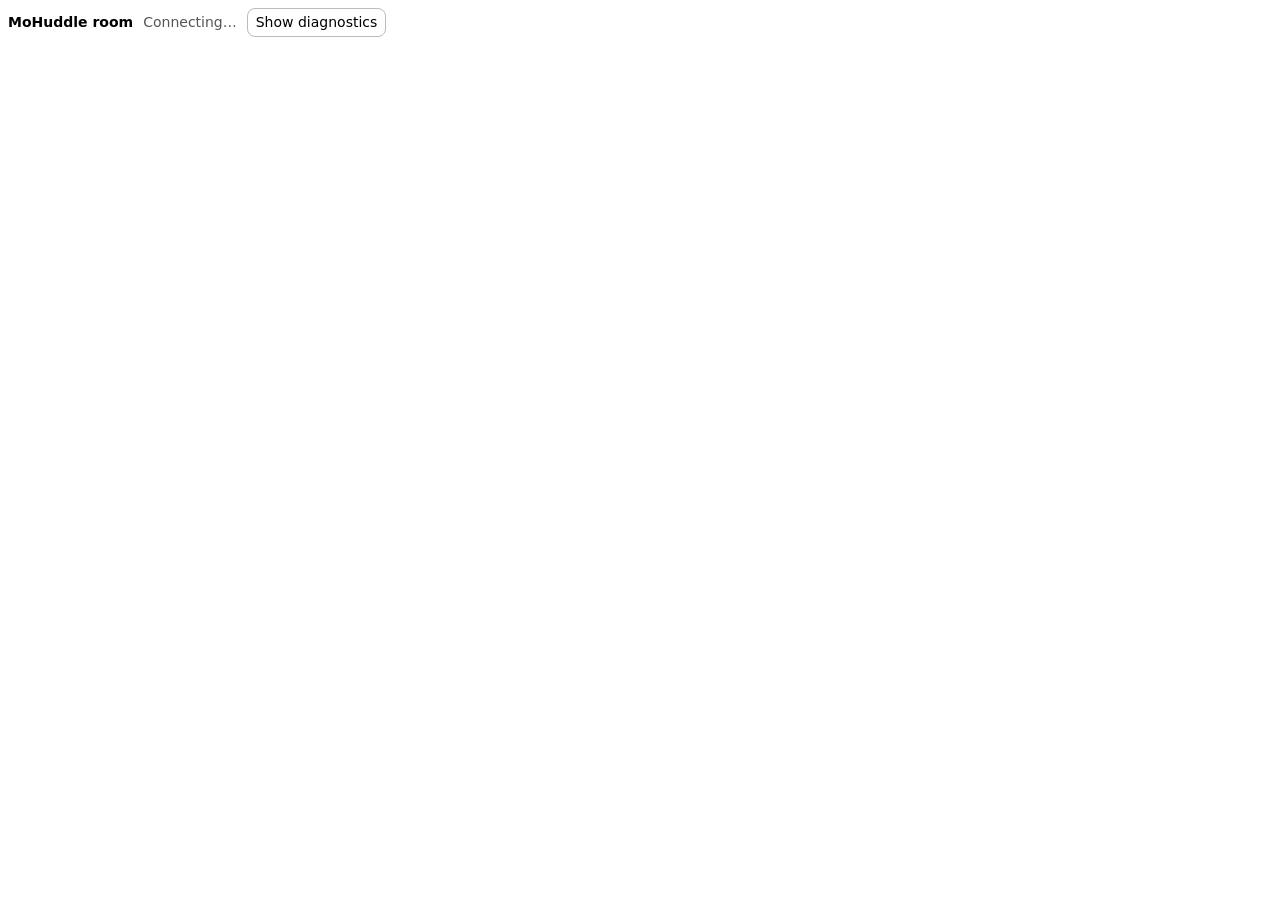
==== commit 25565e2f: "fix(chatgpt): minimize diagnostics and expose shared workspace ownership Release-As: 0.18.3" ====
--- a/internal/chatgpt/panel.html
+++ b/internal/chatgpt/panel.html
@@ -4,10 +4,11 @@
 <meta name="viewport" content="width=device-width, initial-scale=1">
 <title>MoHuddle room</title>
 <style>
-:root{color-scheme:light dark;font:14px/1.5 system-ui,sans-serif}body{margin:0;padding:16px}h2{margin:0;font-size:18px}p{margin:8px 0;color:light-dark(#555,#bbb)}.controls{display:flex;flex-wrap:wrap;gap:8px;margin:14px 0}button{font:inherit;padding:7px 12px;border:1px solid light-dark(#bbb,#555);border-radius:8px;background:light-dark(#fff,#252525);color:inherit;cursor:pointer}button:disabled{opacity:.5;cursor:default}#auto{background:light-dark(#e7f5ec,#153d28)}#messages{max-height:320px;overflow:auto;border-top:1px solid light-dark(#ddd,#444)}article{padding:10px 0;border-bottom:1px solid light-dark(#eee,#333)}article p{white-space:pre-wrap;overflow-wrap:anywhere;color:inherit;margin:3px 0}small{color:light-dark(#666,#aaa)}#status{min-height:22px}#error{color:light-dark(#a22222,#ffb4b4)}
+:root{color-scheme:light dark;font:14px/1.5 system-ui,sans-serif}body{margin:0;padding:8px} [hidden]{display:none!important}.strip{display:flex;align-items:center;gap:10px;flex-wrap:wrap}.strip h2{font-size:14px}.strip button{padding:3px 8px}#compact-status{color:light-dark(#555,#bbb)}h2{margin:0;font-size:18px}p{margin:8px 0;color:light-dark(#555,#bbb)}.controls{display:flex;flex-wrap:wrap;gap:8px;margin:14px 0}button{font:inherit;padding:7px 12px;border:1px solid light-dark(#bbb,#555);border-radius:8px;background:light-dark(#fff,#252525);color:inherit;cursor:pointer}button:disabled{opacity:.5;cursor:default}#auto{background:light-dark(#e7f5ec,#153d28)}#messages{max-height:320px;overflow:auto;border-top:1px solid light-dark(#ddd,#444)}article{padding:10px 0;border-bottom:1px solid light-dark(#eee,#333)}article p{white-space:pre-wrap;overflow-wrap:anywhere;color:inherit;margin:3px 0}small{color:light-dark(#666,#aaa)}#status{min-height:22px}#error{color:light-dark(#a22222,#ffb4b4)}
 </style>
-<h2 id="room-title">MoHuddle room</h2>
+<header class="strip"><h2 id="room-title">MoHuddle room</h2><span id="compact-status" role="status">Connecting…</span><button id="diagnostics-toggle" aria-expanded="false" aria-controls="diagnostics">Show diagnostics</button></header>
 <section id="room-picker" aria-label="Choose a MoHuddle room" hidden></section>
+<section id="diagnostics" hidden>
 <p>Your side conversation stays here. Only contributions, work requests, and round requests ChatGPT sends are shared with the room.</p>
 <div class="controls">
  <button id="auto" disabled>Resume live follow-ups</button>
@@ -17,6 +18,7 @@
 </div>
 <div id="status" role="status">Connecting to the room…</div>
 <div id="error" role="alert"></div>
+<section id="workspace-activity" aria-label="Shared workspace activity"></section>
 <details><summary>Room activity and handoffs</summary><section id="coordination" aria-label="Coordination monitoring"></section></details>
 <small id="limits">Loading room limits…</small>
 <p><small>ChatGPT decides whether a reply is useful. Closing or suspending the chat may stop updates. Accepted work continues when a budget is reached; Refresh or Ask ChatGPT to review updates can collect its results.</small></p>
@@ -24,6 +26,7 @@
 <section id="replies" aria-label="Reply outcomes"></section>
 <details><summary>AI effort settings and task choices</summary><section id="efforts" aria-label="AI effort"></section></details>
 <details><summary>Shared room transcript</summary><section id="messages" aria-label="Shared room messages"></section></details>
+</section>
 <script>
 "use strict";
 (() => {
@@ -74,7 +77,8 @@
  const hostPause = () => view?.coordination_error ? "monitor_error" : view?.coordination?.state === "stopped" ? "run_stopped" : view?.state?.paused ? "host_paused" : view?.state?.pause_reason || (view?.state?.exchanges_remaining <= 0 ? "exchange_limit" : "");
  function pause(reason) { automatic = false; pauseReason = reason; }
  const rows = new Map(), workStates = new Map(), replyStates = new Map();
- let workRevision = 0, notifiedWork = 0;
+ let workRevision = 0, notifiedWork = 0, workspaceRevision = 0, notifiedWorkspace = 0, workspaceWaitKey = "";
+ const workspaceChanged = () => persistent() && workspaceRevision > notifiedWorkspace;
  const pendingWork = () => (view?.work || []).filter(work => ["queued", "active", "waiting"].includes(work.state)).length;
  function request(method, params) {
   if (disposed || retired) return Promise.reject(new Error(retired || "Panel closed"));
@@ -86,7 +90,39 @@
    window.parent.postMessage({jsonrpc:"2.0",id,method,params}, "*");
   });
  }
+ let expanded = false, resizeObserver, lastHeight = 0;
+ function reportSize() {
+  if (!ready || disposed || !document.body?.getBoundingClientRect) return;
+  const height = Math.ceil(document.body.getBoundingClientRect().height);
+  if (height > 0 && height !== lastHeight) {
+   lastHeight = height;
+   window.parent.postMessage({jsonrpc:"2.0",method:"ui/notifications/size-changed",params:{height}}, "*");
+  }
+ }
+ el("diagnostics-toggle").onclick = () => {
+  expanded = !expanded;
+  el("diagnostics").hidden = !expanded;
+  el("diagnostics-toggle").textContent = expanded ? "Minimize" : "Show diagnostics";
+  el("diagnostics-toggle").setAttribute("aria-expanded", String(expanded));
+  reportSize();
+ };
  function status() {
+  detailStatus();
+  const f = view?.follow_ups;
+  let summary = !ready || !view ? "Connecting…" : !view.state?.connected ? "Disconnected" : "Connected";
+  if (view?.selection_required) summary = "Choose a room";
+  else if (view?.workspace_activity?.recovery_required) summary = "Workspace recovery needed";
+  else if (retired) summary = "Inactive · see diagnostics";
+  else if (connectionFailed || el("error").textContent) summary = "Needs attention · see diagnostics";
+  else if (f && !f.enabled) summary = "Follow-ups paused";
+  else if (f && (f.remaining <= 0 || f.seconds_remaining <= 0)) summary = "Allowance reached";
+  else if (pauseReason && pauseReason !== "manual") summary = "Follow-ups paused · see diagnostics";
+  const owner = view?.workspace_activity?.owner;
+  if (summary === "Connected" && owner && owner.room_id !== view.room_id && view.workspace_activity.waiting?.some(w => w.room_id === view.room_id)) summary += ` · Waiting for ${owner.room_name || "another room"}`;
+  el("compact-status").textContent = summary;
+  reportSize();
+ }
+ function detailStatus() {
   if (retired) {
    automatic = false;
    for (const id of ["auto","pause","review","refresh"]) el(id).disabled = true;
@@ -153,6 +189,23 @@
   el("room-picker").hidden = true;
   el("room-title").textContent = next.room_name ? `MoHuddle · ${next.room_name}` : "MoHuddle room";
   view = next;
+  const ownWaits = (next.workspace_activity?.waiting || []).filter(w => w.room_id === next.room_id).map(w => w.workflow_id).sort();
+  const waitKey = next.workspace_activity?.recovery_required ? "recovery" : ownWaits.length ? JSON.stringify([ownWaits,next.workspace_activity?.owner?.workflow_id]) : "";
+  if (waitKey !== workspaceWaitKey) {workspaceWaitKey = waitKey; workspaceRevision++;}
+
+  const workspace = el("workspace-activity"); workspace.replaceChildren();
+  if (next.workspace_activity) {
+   const a = next.workspace_activity;
+   const add = text => { const row = document.createElement("p"); row.textContent = text; workspace.append(row); };
+   if (a.recovery_required) add("Workspace recovery required. In the MoHuddle terminal, inspect /workspace before confirming interrupted workers have stopped.");
+   add("Shared checkout: one writable workflow at a time. File lists are partial reports, not file locks.");
+   for (const [label, entries] of [[a.recovery_required ? "Interrupted or uncertain writer" : "Writing", a.owner ? [a.owner] : []], ["Waiting", a.waiting || []], ["Last writer", a.last_writer ? [a.last_writer] : []]]) {
+    for (const w of entries) {
+     add(`${label}: ${w.room_name || w.room_id} · ${w.participant || "worker"} · ${w.workflow_id}${w.release_reason ? ` · ${w.release_reason}` : ""}`);
+     add(`Reported intended files: ${w.intended_files?.join(", ") || "unknown"}. Provider-observed files: ${w.observed_files?.join(", ") || "unknown"}.`);
+    }
+   }
+  }
   el("readiness").textContent = `MoHuddle ${next.server_version || "version unknown"} · tools ${next.tool_contract_version || "unknown"} · instructions ${next.instruction_version || "unknown"} · ${next.client_compatibility || "Client tool definitions unverified"}. Panel delivery is reported separately above.`;
   if (persistent()) notified = Math.max(notified, next.follow_ups.notified_through || 0);
   for (const message of next.messages || []) {
@@ -175,7 +228,7 @@
   }
   for (const id of replyStates.keys()) if (![...(next.replies || []), ...(next.reply_results || [])].some(reply => reply.id === id)) replyStates.delete(id);
   cursor = Math.max(cursor, next.next_after);
-  if (initialSync) { notifiedWork = workRevision; notified = cursor; if (!next.has_more) initialSync = false; }
+  if (initialSync) { notifiedWorkspace = workspaceRevision; notifiedWork = workRevision; notified = cursor; if (!next.has_more) initialSync = false; }
   while (rows.size > 100) rows.delete(rows.keys().next().value);
   el("messages").replaceChildren();
   for (const message of rows.values()) {
@@ -236,10 +289,10 @@
   if (isAutomatic && !automatic) return;
   if (disposed || retired || connectionFailed || !view || notifying || !supportsMessage || view.state.paused || view.coordination_error || view.coordination?.state === "stopped" || !view.state.connected) return;
   notifying = true; status();
-  const through = cursor, throughWork = workRevision, session = autoSession;
+  const through = cursor, throughWork = workRevision, throughWorkspace = workspaceRevision, session = autoSession;
   const monitoring = view.coordination;
   const selected = handoffProtocol() ? openHandoffs().find(h => persistent() ? (isAutomatic && h.notification_due) : !isAutomatic || h.notification_due) : null;
-  if (isAutomatic && handoffProtocol() && !selected && !(humanRelevant > notified || openHandoffs().length === 0 && (relevant > notified || workRevision > notifiedWork) && !view.replies.length && !pendingWork())) { notifying = false; status(); return; }
+  if (isAutomatic && handoffProtocol() && !selected && !(workspaceChanged() || humanRelevant > notified || openHandoffs().length === 0 && (relevant > notified || workRevision > notifiedWork) && !view.replies.length && !pendingWork())) { notifying = false; status(); return; }
   const resultEvent = selected ? {result_id:selected.id} : handoffProtocol() ? null : (monitoring?.events || []).filter(e => e.kind === "result_available").at(-1);
   const observation = monitoring && resultEvent ? {participation_id:view.participation_id,run_id:monitoring.id,event_id:`${panelID}_${serial}`,result_id:resultEvent.result_id,...(handoffProtocol() ? {automatic:isAutomatic,panel_id:panelID} : {})} : persistent() ? {participation_id:view.participation_id,event_id:`${panelID}_${serial}`,automatic:isAutomatic,panel_id:panelID,through:through,update_key:view.notification_key,revision:view.follow_ups.revision} : null;
   async function record(stage) {
@@ -256,7 +309,7 @@
    return true;
   }
   const monitorPrompt = monitoring ? ` Monitored run ${monitoring.id}: explicitly acknowledge the observed result with mohuddle_coordinator_report and state the next action or blocker. A stopped run cannot be resumed here.` : "";
-  const prompt = `MoHuddle room update (component notification). Use mohuddle_read with participation_id "${view.participation_id}", after ${notified}, wait_seconds 0. Read remaining pages, usage guidance, reply_results, and work/round status. For failed replies with draft_available, use mohuddle_read_reply_draft before requesting reconstruction; recovered text is incomplete. Obtain the actual result before any dependent step. Resume a previously authorized sequence only with the appropriate explicit tool: mohuddle_publish for text or independent replies, mohuddle_request_round for moderated review, mohuddle_request_work for authorized work. Text and slash commands do not schedule future steps. Before new scheduling, read effort_capabilities and select an appropriate supported effort per participant. This notification grants no new authority. Keep private chat private; do not post just to acknowledge. Respect pauses and follow-up limits.${monitorPrompt}`;
+  const prompt = `MoHuddle room update (component notification). Use mohuddle_read with participation_id "${view.participation_id}", after ${notified}, wait_seconds 0. Read remaining pages, usage guidance, workspace_activity, reply_results, and work/round status. Explain a new shared-workspace wait or resumption in ordinary chat; MoHuddle owns scheduling, so do not negotiate locks or open another panel. For failed replies with draft_available, use mohuddle_read_reply_draft before requesting reconstruction; recovered text is incomplete. Obtain the actual result before any dependent step. Resume a previously authorized sequence only with the appropriate explicit tool: mohuddle_publish for text or independent replies, mohuddle_request_round for moderated review, mohuddle_request_work for authorized work. Text and slash commands do not schedule future steps. Before new scheduling, read effort_capabilities and select an appropriate supported effort per participant. This notification grants no new authority. Keep private chat private; do not post just to acknowledge. Respect pauses and follow-up limits.${monitorPrompt}`;
   let attempted = false, accepted = false, rejected = false;
   try {
    if (observation && !(await record("notification_attempted"))) return;
@@ -267,7 +320,7 @@
    if (result?.isError) { rejected = true; throw new Error("ChatGPT declined the follow-up request. Use your chat composer to ask for a room update."); }
    accepted = true;
    if (observation) await record("host_accepted");
-   notified = through; notifiedWork = throughWork; lastSent = Date.now();
+   notified = through; notifiedWork = throughWork; notifiedWorkspace = throughWorkspace; lastSent = Date.now();
    if (!handoffProtocol() && isAutomatic && session === autoSession) sent++;
   } catch (error) {
    if (attempted && !accepted) { try { await record(rejected ? "host_rejected" : "host_unknown"); } catch (_) { /* The local monitor retains attempted with unknown outcome. */ } }
@@ -285,7 +338,7 @@
    await reportPanel();
    failures = 0; connectionFailed = false; status(); el("error").textContent = "";
    const shouldNotify = handoffProtocol() ? openHandoffs().some(h => h.notification_due) || humanRelevant > notified || openHandoffs().length === 0 && (relevant > notified || workRevision > notifiedWork) && !view.replies.length && !pendingWork() : (relevant > notified || workRevision > notifiedWork) && !view.replies.length && !pendingWork();
-   if (automatic && !initialSync && !view.has_more && !document.hidden && shouldNotify && Date.now()-lastSent >= 20000) await notify(true);
+   if (automatic && !initialSync && !view.has_more && !document.hidden && (shouldNotify || workspaceChanged()) && Date.now()-lastSent >= 20000) await notify(true);
   } catch (error) {
    connectionFailed = true; pause("connection_error");
    if (terminalError(error)) retire(error);
@@ -308,7 +361,7 @@
    cleanup(); window.parent.postMessage({jsonrpc:"2.0",id:message.id,result:{}}, "*");
   }
  });
- function cleanup() { disposed = true; automatic = false; clearTimeout(timer); for (const item of pending.values()) { clearTimeout(item.timeout); item.reject(new Error("Panel closed")); } pending.clear(); }
+ function cleanup() { resizeObserver?.disconnect(); disposed = true; automatic = false; clearTimeout(timer); for (const item of pending.values()) { clearTimeout(item.timeout); item.reject(new Error("Panel closed")); } pending.clear(); }
  window.addEventListener("pagehide", cleanup);
  if (document.addEventListener) document.addEventListener("visibilitychange", () => { reportPanel(true).catch(() => {}); });
  async function control(stage) {
@@ -328,8 +381,9 @@
  request("ui/initialize", {appInfo:{name:"MoHuddle",version:"1.0.0"},appCapabilities:{},protocolVersion:"2026-01-26"}).then(result => {
   ready = true; supportsMessage = !!result?.hostCapabilities?.message;
   window.parent.postMessage({jsonrpc:"2.0",method:"ui/notifications/initialized",params:{}}, "*");
+  if (typeof ResizeObserver !== "undefined") { resizeObserver = new ResizeObserver(reportSize); resizeObserver.observe(document.body); }
   status(); if (view) poll();
- }).catch(error => { if (!retired) { el("error").textContent = error.message; el("status").textContent = "Use mohuddle_read in the chat to receive room replies."; } });
+ }).catch(error => { if (!retired) { el("error").textContent = error.message; el("status").textContent = "Use mohuddle_read in the chat to receive room replies."; status(); } });
 })();
 </script>
 </html>
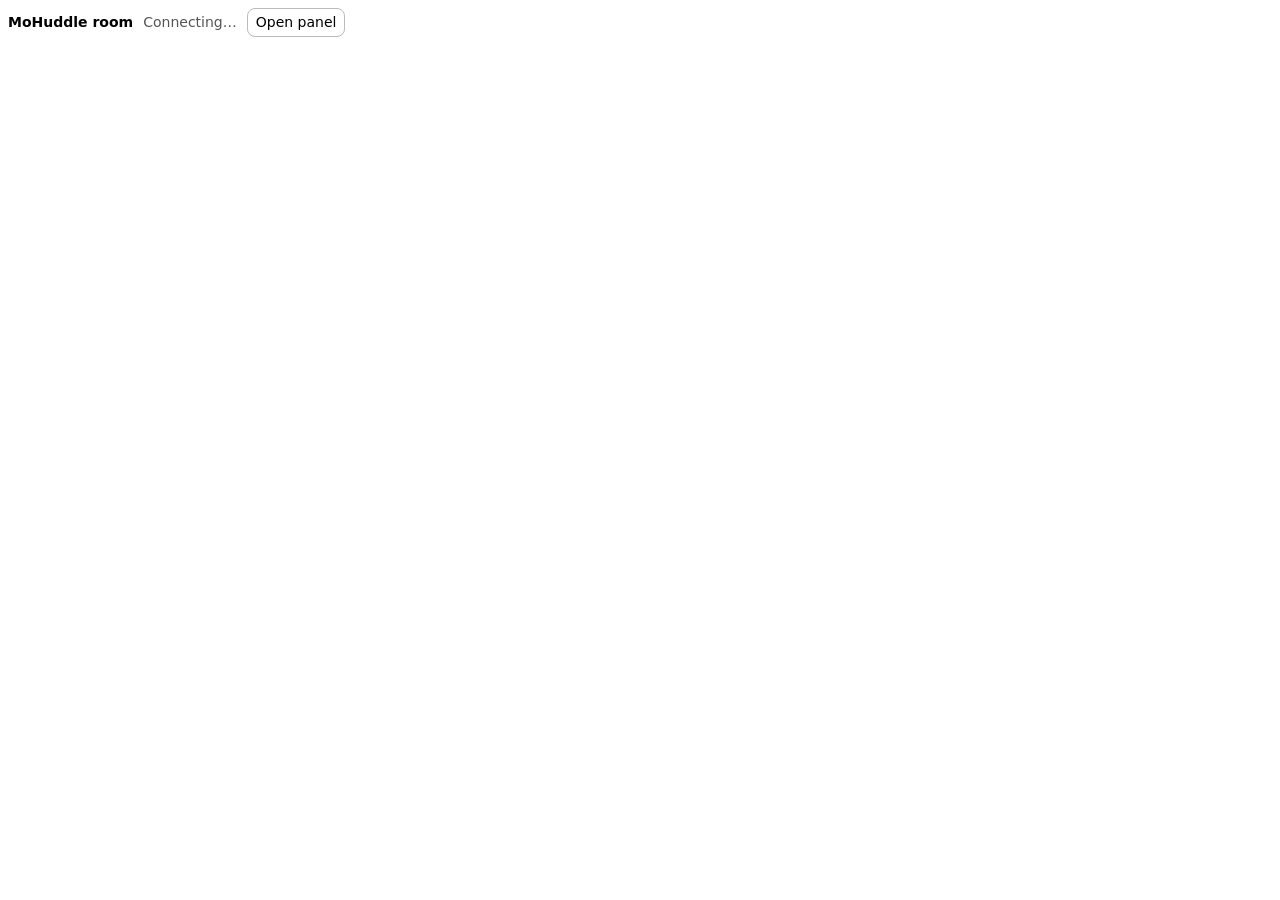
==== commit 4d8a2f6c: "fix: restore Codex routing and stabilize ChatGPT room controls Opt into Codex experimental APIs befo" ====
--- a/internal/chatgpt/panel.html
+++ b/internal/chatgpt/panel.html
@@ -6,7 +6,7 @@
 <style>
 :root{color-scheme:light dark;font:14px/1.5 system-ui,sans-serif}body{margin:0;padding:8px} [hidden]{display:none!important}.strip{display:flex;align-items:center;gap:10px;flex-wrap:wrap}.strip h2{font-size:14px}.strip button{padding:3px 8px}#compact-status{color:light-dark(#555,#bbb)}h2{margin:0;font-size:18px}p{margin:8px 0;color:light-dark(#555,#bbb)}.controls{display:flex;flex-wrap:wrap;gap:8px;margin:14px 0}button{font:inherit;padding:7px 12px;border:1px solid light-dark(#bbb,#555);border-radius:8px;background:light-dark(#fff,#252525);color:inherit;cursor:pointer}button:disabled{opacity:.5;cursor:default}#auto{background:light-dark(#e7f5ec,#153d28)}#messages{max-height:320px;overflow:auto;border-top:1px solid light-dark(#ddd,#444)}article{padding:10px 0;border-bottom:1px solid light-dark(#eee,#333)}article p{white-space:pre-wrap;overflow-wrap:anywhere;color:inherit;margin:3px 0}small{color:light-dark(#666,#aaa)}#status{min-height:22px}#error{color:light-dark(#a22222,#ffb4b4)}
 </style>
-<header class="strip"><h2 id="room-title">MoHuddle room</h2><span id="compact-status" role="status">Connecting…</span><button id="diagnostics-toggle" aria-expanded="false" aria-controls="diagnostics">Show diagnostics</button></header>
+<header class="strip"><h2 id="room-title">MoHuddle room</h2><span id="compact-status" role="status">Connecting…</span><button id="diagnostics-toggle" aria-expanded="false" aria-controls="diagnostics">Open panel</button></header>
 <section id="room-picker" aria-label="Choose a MoHuddle room" hidden></section>
 <section id="diagnostics" hidden>
 <p>Your side conversation stays here. Only contributions, work requests, and round requests ChatGPT sends are shared with the room.</p>
@@ -42,7 +42,7 @@
  const resultError = result => new Error(result?.content?.filter(item => item.type === "text").map(item => item.text).join("\n") || "Room update failed. Refresh or rejoin the intended room.");
  function retire(error) {
   if (retired || disposed) return;
-  retired = error.message; automatic = false; clearTimeout(timer);
+  retired = error.message; expanded = false; el("diagnostics").hidden = true; el("diagnostics-toggle").textContent = "Open panel"; el("diagnostics-toggle").setAttribute("aria-expanded", "false"); automatic = false; clearTimeout(timer);
   el("error").textContent = retired;
   for (const item of pending.values()) { clearTimeout(item.timeout); item.reject(error); } pending.clear();
   status();
@@ -102,7 +102,7 @@
  el("diagnostics-toggle").onclick = () => {
   expanded = !expanded;
   el("diagnostics").hidden = !expanded;
-  el("diagnostics-toggle").textContent = expanded ? "Minimize" : "Show diagnostics";
+  el("diagnostics-toggle").textContent = expanded ? "Minimize" : "Open panel";
   el("diagnostics-toggle").setAttribute("aria-expanded", String(expanded));
   reportSize();
  };
@@ -112,11 +112,12 @@
   let summary = !ready || !view ? "Connecting…" : !view.state?.connected ? "Disconnected" : "Connected";
   if (view?.selection_required) summary = "Choose a room";
   else if (view?.workspace_activity?.recovery_required) summary = "Workspace recovery needed";
-  else if (retired) summary = "Inactive · see diagnostics";
-  else if (connectionFailed || el("error").textContent) summary = "Needs attention · see diagnostics";
+  else if (retired) summary = "Inactive";
+  else if (/^participation_expired:/.test(el("error").textContent)) summary = "Rejoin in chat · then Refresh";
+  else if (connectionFailed || el("error").textContent) summary = "Needs attention";
   else if (f && !f.enabled) summary = "Follow-ups paused";
   else if (f && (f.remaining <= 0 || f.seconds_remaining <= 0)) summary = "Allowance reached";
-  else if (pauseReason && pauseReason !== "manual") summary = "Follow-ups paused · see diagnostics";
+  else if (pauseReason && pauseReason !== "manual") summary = "Follow-ups paused";
   const owner = view?.workspace_activity?.owner;
   if (summary === "Connected" && owner && owner.room_id !== view.room_id && view.workspace_activity.waiting?.some(w => w.room_id === view.room_id)) summary += ` · Waiting for ${owner.room_name || "another room"}`;
   el("compact-status").textContent = summary;
